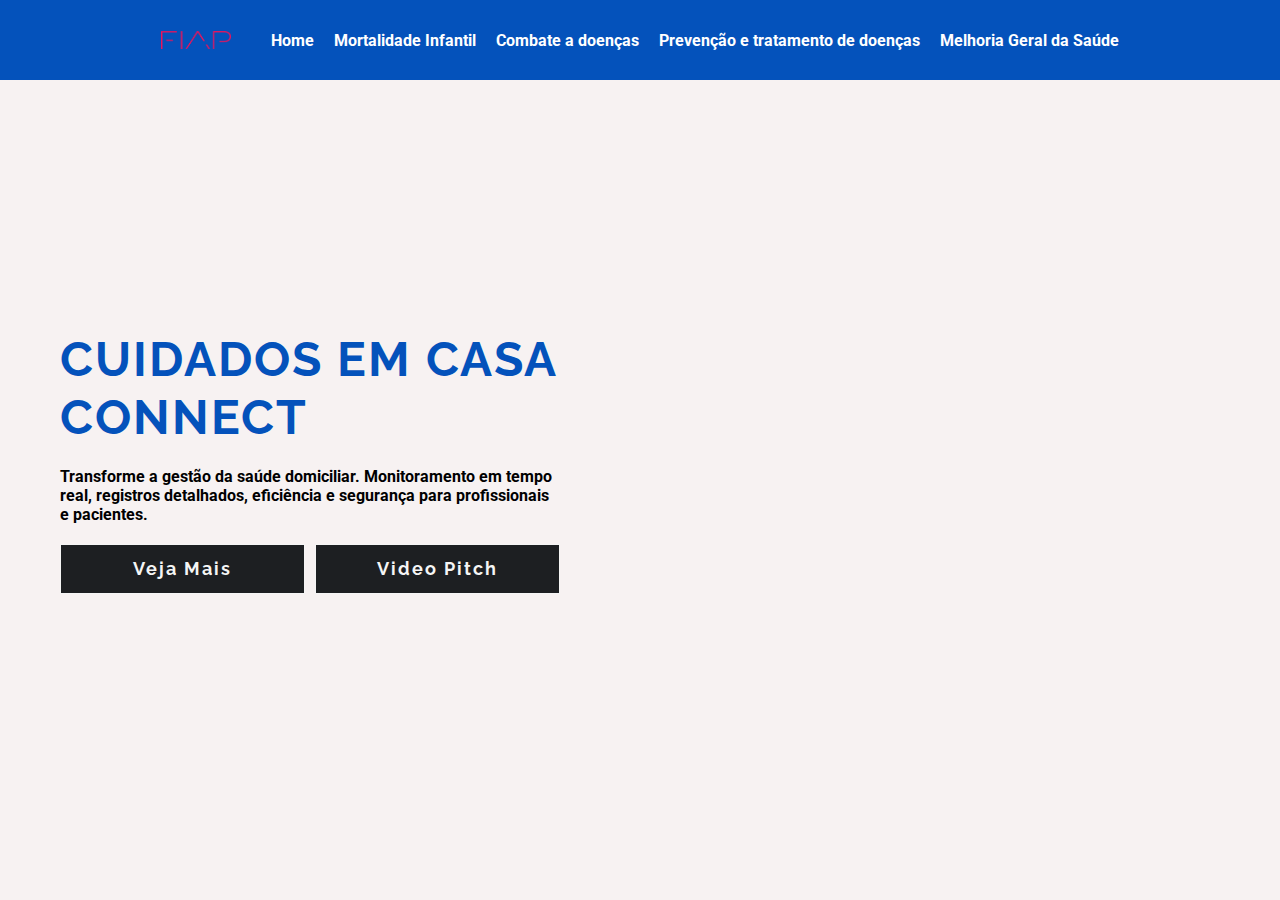
==== index.html @ 2a54aedf "fix: colors" ====
<!DOCTYPE html>
<html lang="pt-BR">
  <head>
    <meta charset="UTF-8" />
    <meta name="viewport" content="width=device-width, initial-scale=1.0" />
    <link rel="stylesheet" href="./css/style.css" />
    <link rel="shortcut icon" href="img/raio.png" type="image/x-icon" />
    <link rel="preconnect" href="https://fonts.googleapis.com" />
    <link rel="preconnect" href="https://fonts.gstatic.com" crossorigin />
    <title>Helfhiap</title>
  </head>
  <body>
    <header>
      <nav>
        <img src="img/fiap.png" alt="" srcset="" />
        <ul>
          <li><a href="index.html">Home</a></li>
          <li><a href="pages/mortinfantil.html">Mortalidade Infantil</a></li>
          <li><a href="pages/combatdoenca.html">Combate a doenças</a></li>
          <li>
            <a href="pages/prevencaodoenca.html"
              >Prevenção e tratamento de doenças</a
            >
          </li>
          <li>
            <a href="pages/melhoriageral.html">Melhoria Geral da Saúde</a>
          </li>
        </ul>
      </nav>
    </header>
    <div class="container" id="banner-and-title">
      <section id="title">
        <div>
          <h1>CUIDADOS EM CASA CONNECT</h1>
          <p>
            Transforme a gestão da saúde domiciliar. Monitoramento em tempo
            real, registros detalhados, eficiência e segurança para
            profissionais e pacientes.
          </p>
          <div class="buttons">
            <button type="button" id="toggle">Veja Mais</button>
            <button type="button" id="pitch">Video Pitch</button>
          </div>
        </div>
      </section>
      <section id="banner" style="display: none">
        <div>
          <p>Guilherme RM:0000, Pedrão RM:0000, Inaba RM:0000, Lucão RM:0000</p>
          <iframe width="560" height="315" src="https://www.youtube.com/embed/v8Fy0RAX2yU?si=v-SRyzrFJKW1GcTM" title="YouTube video player" frameborder="0" allow="accelerometer; autoplay; clipboard-write; encrypted-media; gyroscope; picture-in-picture; web-share" allowfullscreen></iframe>
        </div>
      </section>
    </div>
    <main style="display: none" id="content">
      <section id="cards">
        <div class="container">
          <div class="card">
            <img src="img/um.png" alt="" />
            <p>
              Check-in/out eficiente e em tempo real para profissionais de
              saúde.
            </p>
          </div>
          <div class="card">
            <img src="img/dois.png" alt="" />
            <p>
              Registros detalhados de atividades e prontuários eletrônicos
              integrados.
            </p>
          </div>
          <div class="card">
            <img src="img/tres.png" alt="" />
            <p>Eficiência operacional com redução de atrasos e ausências.</p>
          </div>
          <div class="card">
            <img src="img/quatro.png" alt="" />
            <p>
              Garantia de privacidade e transparência, aprimorando a qualidade
              dos cuidados domiciliares.
            </p>
          </div>
        </div>
      </section>
      <section id="quem-somos">
        <div class="container">
          <h2>Quem somos</h2>
          <div class="quem-somos-content">
            <img src="https://via.placeholder.com/100x100" alt="" />
            <div class="quem-somos-text">
              <h3>Nosso Time</h3>
              <p>
                Somos uma equipe de quatro estudantes de engenharia de software
                dedicados a criar um aplicativo inovador na área da saúde. Com
                especialistas em front-end, back-end, integrações, análise de
                dados e gerenciamento de projeto, buscamos impactar
                positivamente a acessibilidade e qualidade dos serviços de
                saúde.
              </p>
            </div>
          </div>
          <div class="quem-somos-content">
            <img src="https://via.placeholder.com/100x100" alt="" />
            <div class="quem-somos-text">
              <h3>Nossas Instalações</h3>
              <p>
                O aplicativo "Cuidados em Casa Connect" visa revolucionar a
                gestão de cuidados domiciliares, proporcionando eficiência
                operacional, transparência e qualidade nos serviços de saúde,
                garantindo uma experiência segura e integrada para profissionais
                e pacientes
              </p>
            </div>
          </div>
        </div>
      </section>
      <section id="Prontuario">
        <div class="container">
          <h2>Prontuário Eletrônico</h2>
          <div class="prontuario-content">
            <div class="Prontuario-text">
              <p>
                A integração do prontuário médico no aplicativo não apenas
                aprimora o registro de atividades, mas também possibilita uma
                gestão mais eficiente de medicamentos, contribuindo para a
                economia e evitando desperdícios.
              </p>
              <img src="img/medico-notebook.png" alt="" />
            </div>
            <div class="Prontuario-text">
              <img src="img/conversa-medico.png" alt="" />
              <p>
                Esta integração não só melhora a qualidade do atendimento, mas
                também gera uma economia significativa ao otimizar o uso de
                medicamentos e recursos médicos. Além disso, a gestão
                centralizada online permite que empresas coordenem todos os
                atendimentos de forma eficaz, eliminando barreiras geográficas e
                simplificando a administração de cuidados domiciliares de um
                único local.
              </p>
            </div>
          </div>
        </div>
      </section>
    </main>
    <script src="main.js"></script>
  </body>
</html>
---- css/style.css ----
@import url('https://fonts.googleapis.com/css2?family=Raleway:wght@100;300&family=Roboto:wght@100;400&display=swap');
@import url(header.css);
@import url(banner.css);
@import url(title.css);
@import url(cards.css);
@import url(quem-somos.css);

:root {
  --cor-escura: #1d1f22;
  --cor-cinza: #b3b3b3;
  --cor-azul: #0452bb;
  --cor-laranja: #f28940;
  --fonte-Roboto: "Roboto", sans-serif;
  --fonte-Raleway: "Raleway", sans-serif;
}

* {
  margin: 0;
  padding: 0;
  box-sizing: border-box;
}

body {
  font-family: var(--fonte-Roboto);
  font-size: 16px;
  /* background-color: #b0c5ff; */
  background-color: #f7f2f2;
}

.container {
  margin: 0 auto;
  padding: 0 20px;
  max-width: 1200px;
  width: 100%;
  margin-bottom: 20px;
}

#Prontuario{
  padding: 10px;
  
  & .container{
    display: flex;
    flex-direction: column;
    text-align: center;
    gap: 20px;

    & h2 {
      font-size: 2.18rem;
      color: var(--cor-laranja);
    }

    & .prontuario-content{
      display: flex;
      align-items: center;
      justify-content: center;
      gap: 20px;

      & .Prontuario-text{
        width: 35%;
        display: flex;
        flex-direction: column;
        align-items: center;
        justify-content: center;
        text-align: justify;
        font-weight: bold;
      }
    }

  }
}
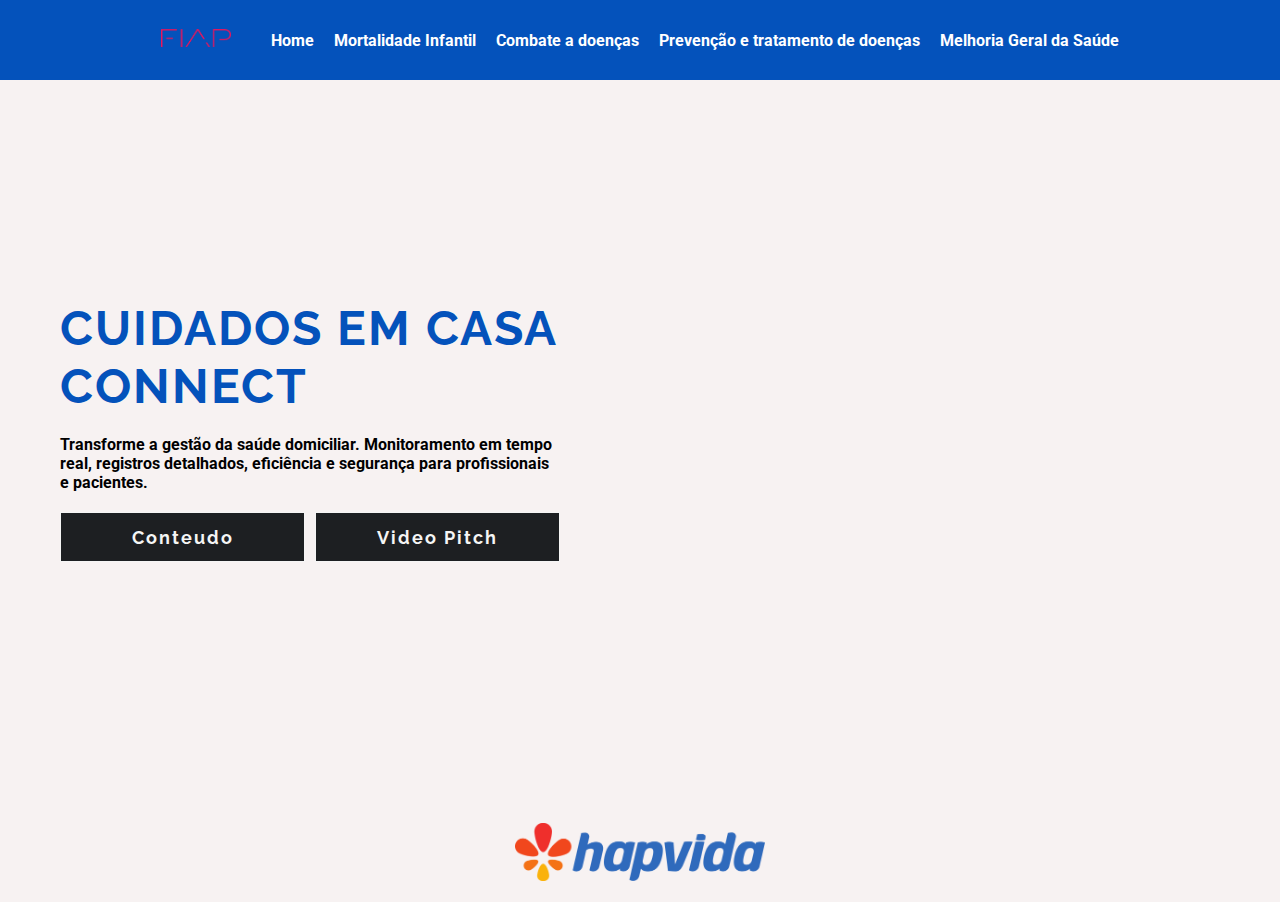
==== commit a711a752: "feat:footer" ====
--- a/index.html
+++ b/index.html
@@ -4,7 +4,6 @@
     <meta charset="UTF-8" />
     <meta name="viewport" content="width=device-width, initial-scale=1.0" />
     <link rel="stylesheet" href="./css/style.css" />
-    <link rel="shortcut icon" href="img/raio.png" type="image/x-icon" />
     <link rel="preconnect" href="https://fonts.googleapis.com" />
     <link rel="preconnect" href="https://fonts.gstatic.com" crossorigin />
     <title>Helfhiap</title>
@@ -12,7 +11,7 @@
   <body>
     <header>
       <nav>
-        <img src="img/fiap.png" alt="" srcset="" />
+         <a href="https://www.fiap.com.br/" target="_blank"><img src="img/fiap.png" alt="" srcset=""/></a>
         <ul>
           <li><a href="index.html">Home</a></li>
           <li><a href="pages/mortinfantil.html">Mortalidade Infantil</a></li>
@@ -38,7 +37,7 @@
             profissionais e pacientes.
           </p>
           <div class="buttons">
-            <button type="button" id="toggle">Veja Mais</button>
+            <button type="button" id="toggle">Conteudo</button>
             <button type="button" id="pitch">Video Pitch</button>
           </div>
         </div>
@@ -100,7 +99,7 @@
           <div class="quem-somos-content">
             <img src="https://via.placeholder.com/100x100" alt="" />
             <div class="quem-somos-text">
-              <h3>Nossas Instalações</h3>
+              <h3>Nosso Aplicativo</h3>
               <p>
                 O aplicativo "Cuidados em Casa Connect" visa revolucionar a
                 gestão de cuidados domiciliares, proporcionando eficiência
@@ -141,6 +140,9 @@
         </div>
       </section>
     </main>
+    <footer>
+      <img src="img/hapvida-logo.png" alt="">
+    </footer>
     <script src="main.js"></script>
   </body>
 </html>
--- a/css/style.css
+++ b/css/style.css
@@ -4,6 +4,8 @@
 @import url(title.css);
 @import url(cards.css);
 @import url(quem-somos.css);
+@import url(prontuario.css);
+@import url(footer.css);
 
 :root {
   --cor-escura: #1d1f22;
@@ -23,7 +25,6 @@
 body {
   font-family: var(--fonte-Roboto);
   font-size: 16px;
-  /* background-color: #b0c5ff; */
   background-color: #f7f2f2;
 }
 
@@ -34,37 +35,3 @@
   width: 100%;
   margin-bottom: 20px;
 }
-
-#Prontuario{
-  padding: 10px;
-  
-  & .container{
-    display: flex;
-    flex-direction: column;
-    text-align: center;
-    gap: 20px;
-
-    & h2 {
-      font-size: 2.18rem;
-      color: var(--cor-laranja);
-    }
-
-    & .prontuario-content{
-      display: flex;
-      align-items: center;
-      justify-content: center;
-      gap: 20px;
-
-      & .Prontuario-text{
-        width: 35%;
-        display: flex;
-        flex-direction: column;
-        align-items: center;
-        justify-content: center;
-        text-align: justify;
-        font-weight: bold;
-      }
-    }
-
-  }
-}
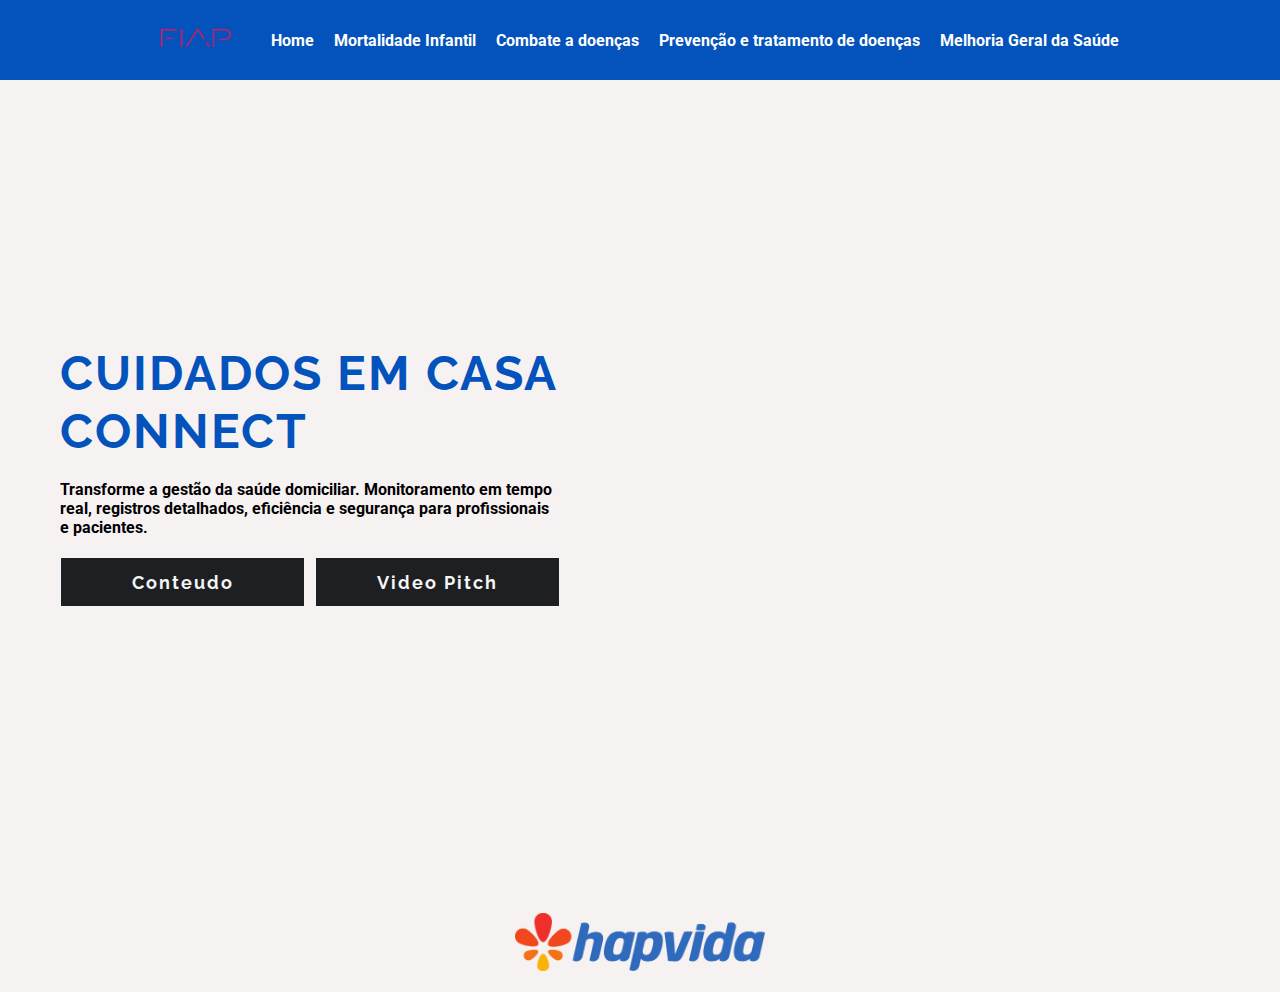
==== commit 6bd89342: "fix:link css" ====
--- a/index.html
+++ b/index.html
@@ -11,19 +11,13 @@
   <body>
     <header>
       <nav>
-         <a href="https://www.fiap.com.br/" target="_blank"><img src="img/fiap.png" alt="" srcset=""/></a>
+        <a href="https://www.fiap.com.br/" target="_blank"><img src="img/fiap.png" alt="" srcset=""/></a>
         <ul>
           <li><a href="index.html">Home</a></li>
           <li><a href="pages/mortinfantil.html">Mortalidade Infantil</a></li>
           <li><a href="pages/combatdoenca.html">Combate a doenças</a></li>
-          <li>
-            <a href="pages/prevencaodoenca.html"
-              >Prevenção e tratamento de doenças</a
-            >
-          </li>
-          <li>
-            <a href="pages/melhoriageral.html">Melhoria Geral da Saúde</a>
-          </li>
+          <li><a href="pages/prevencaodoenca.html">Prevenção e tratamento de doenças</a></li>
+          <li><a href="pages/melhoriageral.html">Melhoria Geral da Saúde</a></li>
         </ul>
       </nav>
     </header>
@@ -83,7 +77,7 @@
         <div class="container">
           <h2>Quem somos</h2>
           <div class="quem-somos-content">
-            <img src="https://via.placeholder.com/100x100" alt="" />
+            <img src="img/Equipe.png" alt="Mõas-juntas-significando-equipe" />
             <div class="quem-somos-text">
               <h3>Nosso Time</h3>
               <p>
@@ -97,7 +91,7 @@
             </div>
           </div>
           <div class="quem-somos-content">
-            <img src="https://via.placeholder.com/100x100" alt="" />
+            <img src="img/aplicativo.png" alt="" />
             <div class="quem-somos-text">
               <h3>Nosso Aplicativo</h3>
               <p>
--- a/css/style.css
+++ b/css/style.css
@@ -1,10 +1,7 @@
 @import url('https://fonts.googleapis.com/css2?family=Raleway:wght@100;300&family=Roboto:wght@100;400&display=swap');
 @import url(header.css);
-@import url(banner.css);
-@import url(title.css);
-@import url(cards.css);
-@import url(quem-somos.css);
-@import url(prontuario.css);
+@import url(banner-and-title.css);
+@import url(main.css);
 @import url(footer.css);
 
 :root {
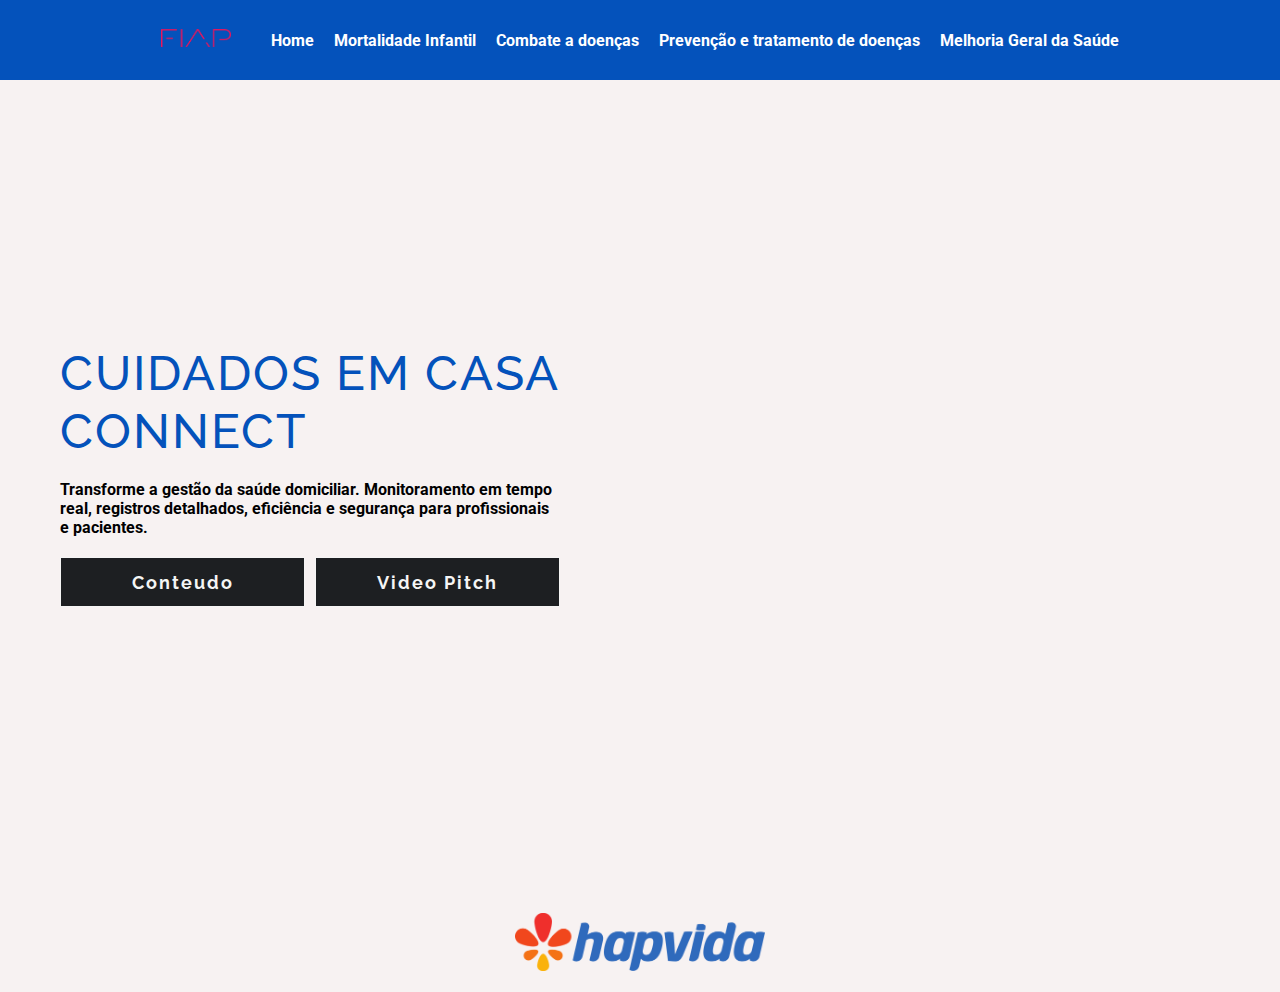
==== commit 393a2275: "home -> index.html" ====
--- a/index.html
+++ b/index.html
@@ -3,7 +3,7 @@
   <head>
     <meta charset="UTF-8" />
     <meta name="viewport" content="width=device-width, initial-scale=1.0" />
-    <link rel="stylesheet" href="./css/style.css" />
+    <link rel="stylesheet" href="css/pages-css/home.css"/>
     <link rel="preconnect" href="https://fonts.googleapis.com" />
     <link rel="preconnect" href="https://fonts.gstatic.com" crossorigin />
     <title>Helfhiap</title>
--- a/css/pages-css/home.css
+++ b/css/pages-css/home.css
@@ -0,0 +1,262 @@
+@import url(../index.css);
+@import url(../components-css/header.css);
+@import url(../components-css/footer.css);
+
+#banner {
+  flex-direction: column;
+  justify-content: center;
+  align-items: start;
+
+  & > div {
+    display: flex;
+    flex-direction: column;
+    justify-content: right;
+    align-items: left;
+    height: 370px;
+  }
+
+  & p {
+    text-align: center;
+    padding: 10px;
+  }
+}
+
+iframe {
+  border-radius: 5px;
+}
+#banner-and-title {
+  height: 88vh;
+  display: flex;
+  flex-direction: column;
+  justify-content: center;
+
+  background-image: url(../img/simplistic-online-doctor-appointment-in-health-app.gif);
+  background-position: right;
+  background-repeat: no-repeat;
+  background-size: 500px;
+}
+
+#title {
+  display: flex;
+
+  & > div {
+    display: flex;
+    flex-direction: column;
+    justify-content: center;
+    height: 350px;
+    max-width: 500px;
+    gap: 20px;
+    margin-bottom: 0px;
+
+    & h1 {
+      letter-spacing: 2px;
+      line-height: 1.2;
+      font-size: 3rem;
+      font-family: var(--fonte-Raleway);
+      text-align: left;
+      color: var(--cor-azul);
+    }
+
+    & p {
+      font-weight: bold;
+    }
+
+    & button {
+      height: 50px;
+      width: 300px;
+      background-color: var(--cor-escura);
+      border: solid 1px whitesmoke;
+      color: whitesmoke;
+      font-size: 18px;
+      letter-spacing: 2px;
+      font-weight: bolder;
+      font-family: var(--fonte-Raleway);
+      transition: 0.5s;
+
+      &:hover {
+        background-color: whitesmoke;
+        color: var(--cor-escura);
+        font-weight: bolder;
+        cursor: pointer;
+      }
+    }
+  }
+
+  .buttons {
+    display: flex;
+    gap: 10px;
+  }
+}
+
+#banner {
+  flex-direction: column;
+  justify-content: center;
+  align-items: start;
+
+  & > div {
+    display: flex;
+    flex-direction: column;
+    justify-content: right;
+    align-items: left;
+    height: 370px;
+  }
+
+  & p {
+    text-align: center;
+    padding: 10px;
+  }
+}
+
+iframe {
+  border-radius: 5px;
+}
+#banner-and-title {
+  height: 88vh;
+  display: flex;
+  flex-direction: column;
+  justify-content: center;
+
+  background-image: url(../../img/simplistic-online-doctor-appointment-in-health-app.gif);
+  background-position: right;
+  background-repeat: no-repeat;
+  background-size: 500px;
+}
+
+#title {
+  display: flex;
+
+  & > div {
+    display: flex;
+    flex-direction: column;
+    justify-content: center;
+    height: 350px;
+    max-width: 500px;
+    gap: 20px;
+    margin-bottom: 0px;
+
+    & h1 {
+      letter-spacing: 2px;
+      line-height: 1.2;
+      font-size: 3rem;
+      font-family: var(--fonte-Raleway);
+      text-align: left;
+      color: var(--cor-azul);
+      font-weight: 500;
+    }
+
+    & p {
+      font-weight: bold;
+    }
+
+    & button {
+      height: 50px;
+      width: 300px;
+      background-color: var(--cor-escura);
+      border: solid 1px whitesmoke;
+      color: whitesmoke;
+      font-size: 18px;
+      letter-spacing: 2px;
+      font-weight: bolder;
+      font-family: var(--fonte-Raleway);
+      transition: 0.5s;
+
+      &:hover {
+        background-color: whitesmoke;
+        color: var(--cor-escura);
+        font-weight: bolder;
+        cursor: pointer;
+      }
+    }
+  }
+
+  .buttons {
+    display: flex;
+    gap: 10px;
+  }
+}
+
+#cards {
+  display: flex;
+  height: 350px;
+  justify-content: center;
+  align-items: center;
+  background-color: #007fce;
+  color: white;
+
+  & .container {
+    display: flex;
+    justify-content: space-around;
+
+    & .card {
+      width: 250px;
+      display: flex;
+      align-items: center;
+      flex-direction: column;
+      text-align: center;
+      letter-spacing: 1px;
+      gap: 10px;
+
+      & img {
+        width: 50%;
+      }
+    }
+  }
+}
+
+#quem-somos {
+  background-color: #f7f2f2;
+  padding: 50px;
+
+  & .container {
+    & .quem-somos-content {
+      display: flex;
+      justify-content: center;
+      align-items: center;
+      gap: 20px;
+      margin: 20px 0px;
+    }
+
+    & h2 {
+      font-size: 2.18rem;
+      color: var(--cor-laranja);
+      font-family: var(--fonte-Raleway)
+    }
+  }
+}
+
+#Prontuario {
+  padding: 10px;
+  background-color: #007fce;
+
+  & .container {
+    display: flex;
+    flex-direction: column;
+    text-align: center;
+    gap: 20px;
+
+    & h2 {
+      font-size: 2.18rem;
+      color: var(--cor-laranja);
+      font-family: var(--fonte-Raleway);
+    }
+
+    & .prontuario-content {
+      display: flex;
+      align-items: center;
+      justify-content: center;
+      gap: 50px;
+
+      & .Prontuario-text {
+        width: 35%;
+        display: flex;
+        flex-direction: column;
+        align-items: center;
+        justify-content: center;
+        text-align: justify;
+        font-weight: bold;
+        letter-spacing: 1px;
+        color: white;
+      }
+    }
+  }
+}
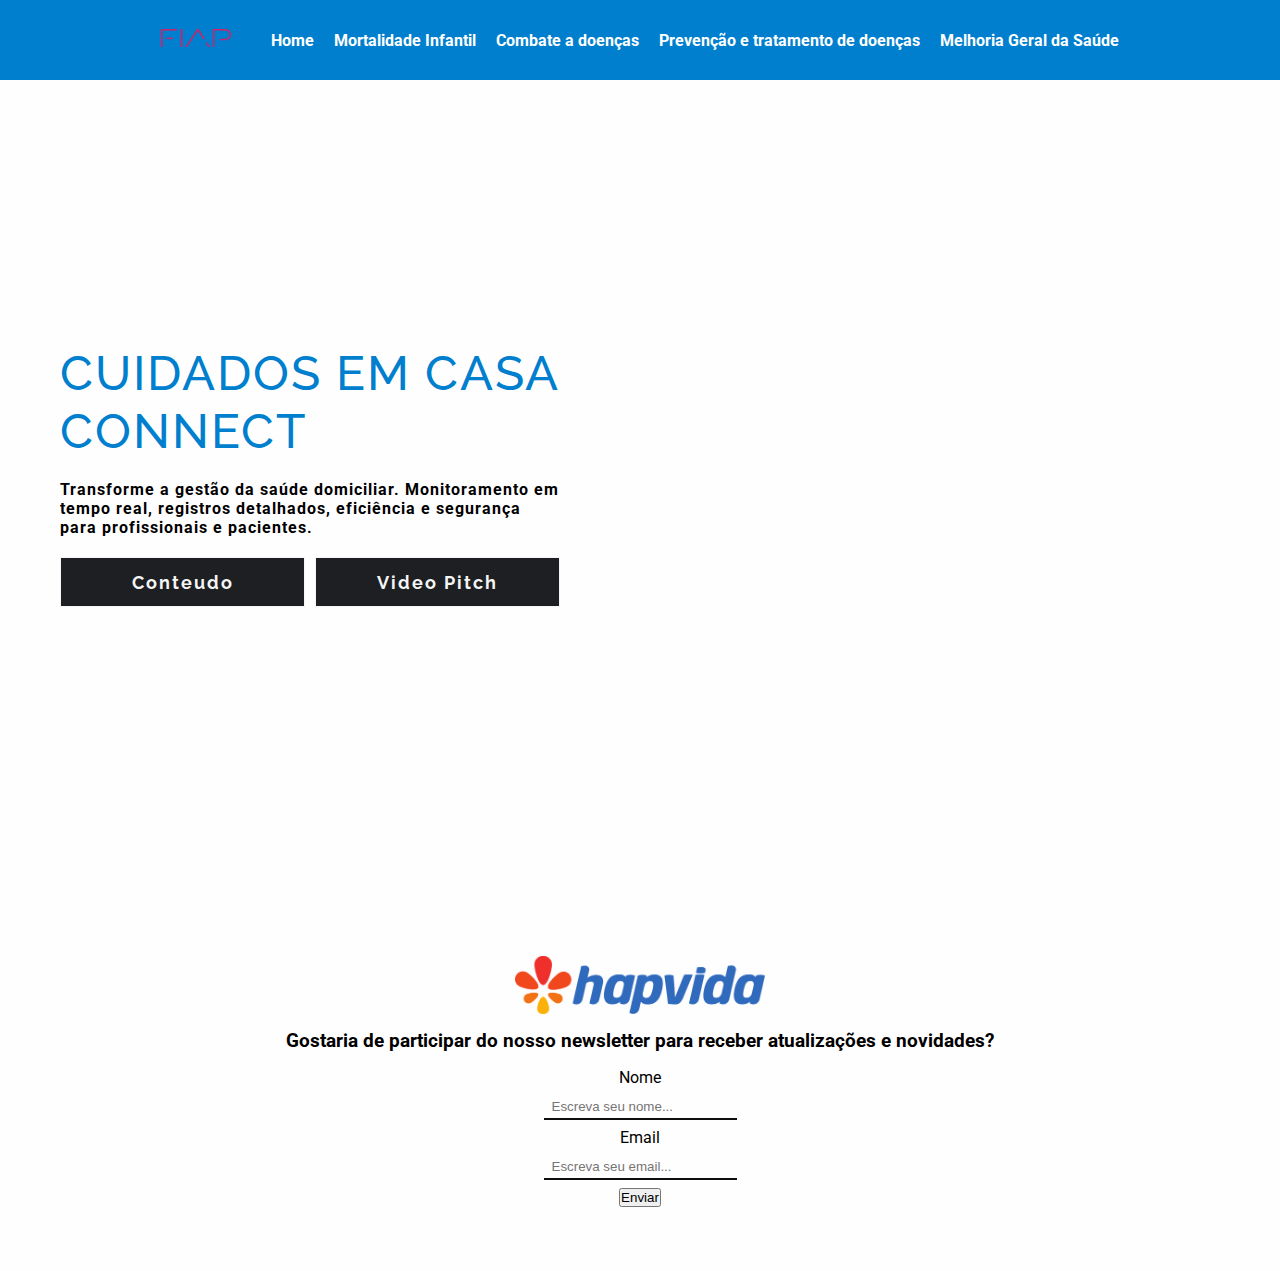
==== commit 95ead2a5: "fix:Index.html" ====
--- a/index.html
+++ b/index.html
@@ -3,21 +3,28 @@
   <head>
     <meta charset="UTF-8" />
     <meta name="viewport" content="width=device-width, initial-scale=1.0" />
-    <link rel="stylesheet" href="css/pages-css/home.css"/>
+    <link rel="stylesheet" href="css/pages-css/home.css" />
     <link rel="preconnect" href="https://fonts.googleapis.com" />
     <link rel="preconnect" href="https://fonts.gstatic.com" crossorigin />
-    <title>Helfhiap</title>
+    <title>Healfhiap</title>
   </head>
   <body>
     <header>
       <nav>
-        <a href="https://www.fiap.com.br/" target="_blank"><img src="img/fiap.png" alt="" srcset=""/></a>
+        <a href="https://www.fiap.com.br/" target="_blank"
+          ><img src="img/fiap.png" alt="" srcset=""
+        /></a>
         <ul>
           <li><a href="index.html">Home</a></li>
           <li><a href="pages/mortinfantil.html">Mortalidade Infantil</a></li>
           <li><a href="pages/combatdoenca.html">Combate a doenças</a></li>
-          <li><a href="pages/prevencaodoenca.html">Prevenção e tratamento de doenças</a></li>
-          <li><a href="pages/melhoriageral.html">Melhoria Geral da Saúde</a></li>
+          <li>
+            <a href="pages/prevencaodoenca.html">
+              Prevenção e tratamento de doenças</a>
+          </li>
+          <li>
+            <a href="pages/melhoriageral.html">Melhoria Geral da Saúde</a>
+          </li>
         </ul>
       </nav>
     </header>
@@ -38,14 +45,14 @@
       </section>
       <section id="banner" style="display: none">
         <div>
-          <p>Guilherme RM:0000, Pedrão RM:0000, Inaba RM:0000, Lucão RM:0000</p>
-          <iframe width="560" height="315" src="https://www.youtube.com/embed/v8Fy0RAX2yU?si=v-SRyzrFJKW1GcTM" title="YouTube video player" frameborder="0" allow="accelerometer; autoplay; clipboard-write; encrypted-media; gyroscope; picture-in-picture; web-share" allowfullscreen></iframe>
+          <p>Guilherme Macena <b>RM:554327</b> Lucas Ribeiro <b>RM:552726</b> <br> Pedro Ernesto <b>RM:553679</b> Thiago Inaba <b>RM:553437</b></p>
+          <iframe width="560" height="315" src="https://www.youtube.com/embed/XmFsfG9pHLY?si=a-pOiYU2T_mCXlsO" title="YouTube video player" frameborder="0" allow="accelerometer; autoplay; clipboard-write; encrypted-media; gyroscope; picture-in-picture; web-share" allowfullscreen></iframe>
         </div>
       </section>
     </div>
     <main style="display: none" id="content">
       <section id="cards">
-        <div class="container">
+        <div class="container" class="text-healthtech-azul">
           <div class="card">
             <img src="img/um.png" alt="" />
             <p>
@@ -105,11 +112,70 @@
           </div>
         </div>
       </section>
-      <section id="Prontuario">
+      <section id="solução-oferecida" class="text-healthtech-azul">
+        <div class="container">
+          <h2>Solução Oferecida</h2>
+          <div>
+            <div class="uls-solução">
+              <h3>Monitoramento em tempo real:</h3>
+              <ul>
+                <li>Check-in/out eficiente para profissionais desaúde.</li>
+                <li>Registro detalhado das atividades em tempo real.</li>
+              </ul>
+            </div>
+            <div class="uls-solução">
+              <h3>Integração e prontuário eletrônicos:</h3>
+              <ul>
+                <li>
+                  Associação direta das ações aos prontuários dos pacientes.
+                </li>
+                <li>
+                  Eficiência operacional, transparência e melhor qualidade nos
+                  cuidados domiciliares.
+                </li>
+              </ul>
+            </div>
+          </div>
+        </div>
+      </section>
+      <section id="funcionalidades-principais" class="text-healthtech">
+        <div class="container">
+          <h2>Funcionalidades Principais</h2>
+          <div>
+            <div class="text-funcionalidades">
+              <h3>Check-in/check-out:</h3>
+              <ul>
+                <li>
+                  Registre a presença dos profissionais com um código único.
+                </li>
+                <li>
+                  Monitoramento em tempo real da chegada e saída.
+                </li>
+              </ul>
+            </div>
+            <div class="text-funcionalidades">
+              <h3>Registro de atividades:</h3>
+              <ul>
+                <li>
+                  Profissionais podem documentar procedimentos, <br>medicações e
+                  condutas realizadas
+                </li>
+                <li>
+                  Associação direta aos prontuários eletrônicos dos pacientes.
+                </li>
+              </ul>
+            </div>
+          </div>
+          <div id="img-funcionalidades">
+
+          </div>
+        </div>
+      </section>
+      <section id="Prontuario" class="text-healthtech-azul">
         <div class="container">
           <h2>Prontuário Eletrônico</h2>
           <div class="prontuario-content">
-            <div class="Prontuario-text">
+            <div class="Prontuario-text left">
               <p>
                 A integração do prontuário médico no aplicativo não apenas
                 aprimora o registro de atividades, mas também possibilita uma
@@ -123,7 +189,11 @@
               <p>
                 Esta integração não só melhora a qualidade do atendimento, mas
                 também gera uma economia significativa ao otimizar o uso de
-                medicamentos e recursos médicos. Além disso, a gestão
+                medicamentos e recursos médicos.
+              </p>
+            </div>
+            <div class="Prontuario-text right">
+              <p>Além disso, a gestão
                 centralizada online permite que empresas coordenem todos os
                 atendimentos de forma eficaz, eliminando barreiras geográficas e
                 simplificando a administração de cuidados domiciliares de um
@@ -136,6 +206,14 @@
     </main>
     <footer>
       <img src="img/hapvida-logo.png" alt="">
+      <h3>Gostaria de participar do nosso newsletter para receber atualizações e novidades?</h3>
+      <form id="newsletterForm">
+          <label for="nome">Nome</label>
+          <input placeholder="Escreva seu nome..." type="text" id="nome">
+          <label for="email">Email</label>
+          <input placeholder="Escreva seu email..." type="text" id="email">
+          <button type="submit">Enviar</button>
+      </form>
     </footer>
     <script src="main.js"></script>
   </body>
--- a/css/pages-css/home.css
+++ b/css/pages-css/home.css
@@ -1,6 +1,8 @@
 @import url(../index.css);
 @import url(../components-css/header.css);
 @import url(../components-css/footer.css);
+@import url(../components-css/content-page.css);
+@import url(../components-css/cards.css);
 
 #banner {
   flex-direction: column;
@@ -59,6 +61,7 @@
 
     & p {
       font-weight: bold;
+      text-align: left;
     }
 
     & button {
@@ -175,36 +178,10 @@
   }
 }
 
-#cards {
-  display: flex;
-  height: 350px;
-  justify-content: center;
-  align-items: center;
-  background-color: #007fce;
-  color: white;
-
-  & .container {
-    display: flex;
-    justify-content: space-around;
-
-    & .card {
-      width: 250px;
-      display: flex;
-      align-items: center;
-      flex-direction: column;
-      text-align: center;
-      letter-spacing: 1px;
-      gap: 10px;
-
-      & img {
-        width: 50%;
-      }
-    }
-  }
-}
+
 
 #quem-somos {
-  background-color: #f7f2f2;
+  background-color: #fffefe;
   padding: 50px;
 
   & .container {
@@ -232,6 +209,7 @@
     display: flex;
     flex-direction: column;
     text-align: center;
+    padding: 10px;
     gap: 20px;
 
     & h2 {
@@ -242,21 +220,104 @@
 
     & .prontuario-content {
       display: flex;
-      align-items: center;
       justify-content: center;
       gap: 50px;
 
       & .Prontuario-text {
         width: 35%;
         display: flex;
+        text-align: justify;
+        letter-spacing: 1px;
+        line-height: 1.2;
+        color: white;
+        gap: 20px;
+
+        & img{
+          width: 350px;
+          border-radius: 10px;
+        }
+      }
+      & .left{
         flex-direction: column;
-        align-items: center;
-        justify-content: center;
-        text-align: justify;
-        font-weight: bold;
-        letter-spacing: 1px;
-        color: white;
-      }
-    }
-  }
-}
+      }
+    }
+  }
+}
+#solução-oferecida{
+
+  & .container{
+    display: flex;
+    flex-direction: column;
+
+    & > div{
+      width: 100%;
+      display: flex;
+      justify-content: space-around;
+    }
+
+
+    & .uls-solução{
+      display: flex;
+      flex-direction: column;
+      gap: 20px;
+    }
+
+      flex-direction: column;
+      justify-content: center; align-items: left;
+      gap: 15px;
+      color: white;
+
+      & ul{
+        display: flex;
+        flex-direction: column;
+        gap: 10px;
+      }
+
+      & h3{
+        font-size: 1.5625rem;
+        color: var(--cor-laranja);
+      }
+    }
+  }
+
+#funcionalidades-principais{
+  padding-bottom: 0px;
+
+  & .container{
+    margin-bottom: 0px;
+
+    & > div{
+      width: 100%;
+      display: flex;
+      justify-content: space-around;
+
+      & .text-funcionalidades{
+        display: flex;
+        flex-direction:column;
+        gap: 10px;
+
+        & ul{
+          display: flex;
+          flex-direction: column;
+          gap: 10px;
+        }
+        
+        & h3{
+          font-size: 1.5625rem;
+          color: var(--cor-laranja);
+        }
+      }
+    }
+  }
+}
+#img-funcionalidades{
+  height: 350px;
+  border-radius: 10px;
+  background-image: url(../../img/medicos.gif);
+  background-position: top;
+  background-repeat: no-repeat;
+  background-size: cover;
+}
+ b{
+  color: #dc143c;
+ }